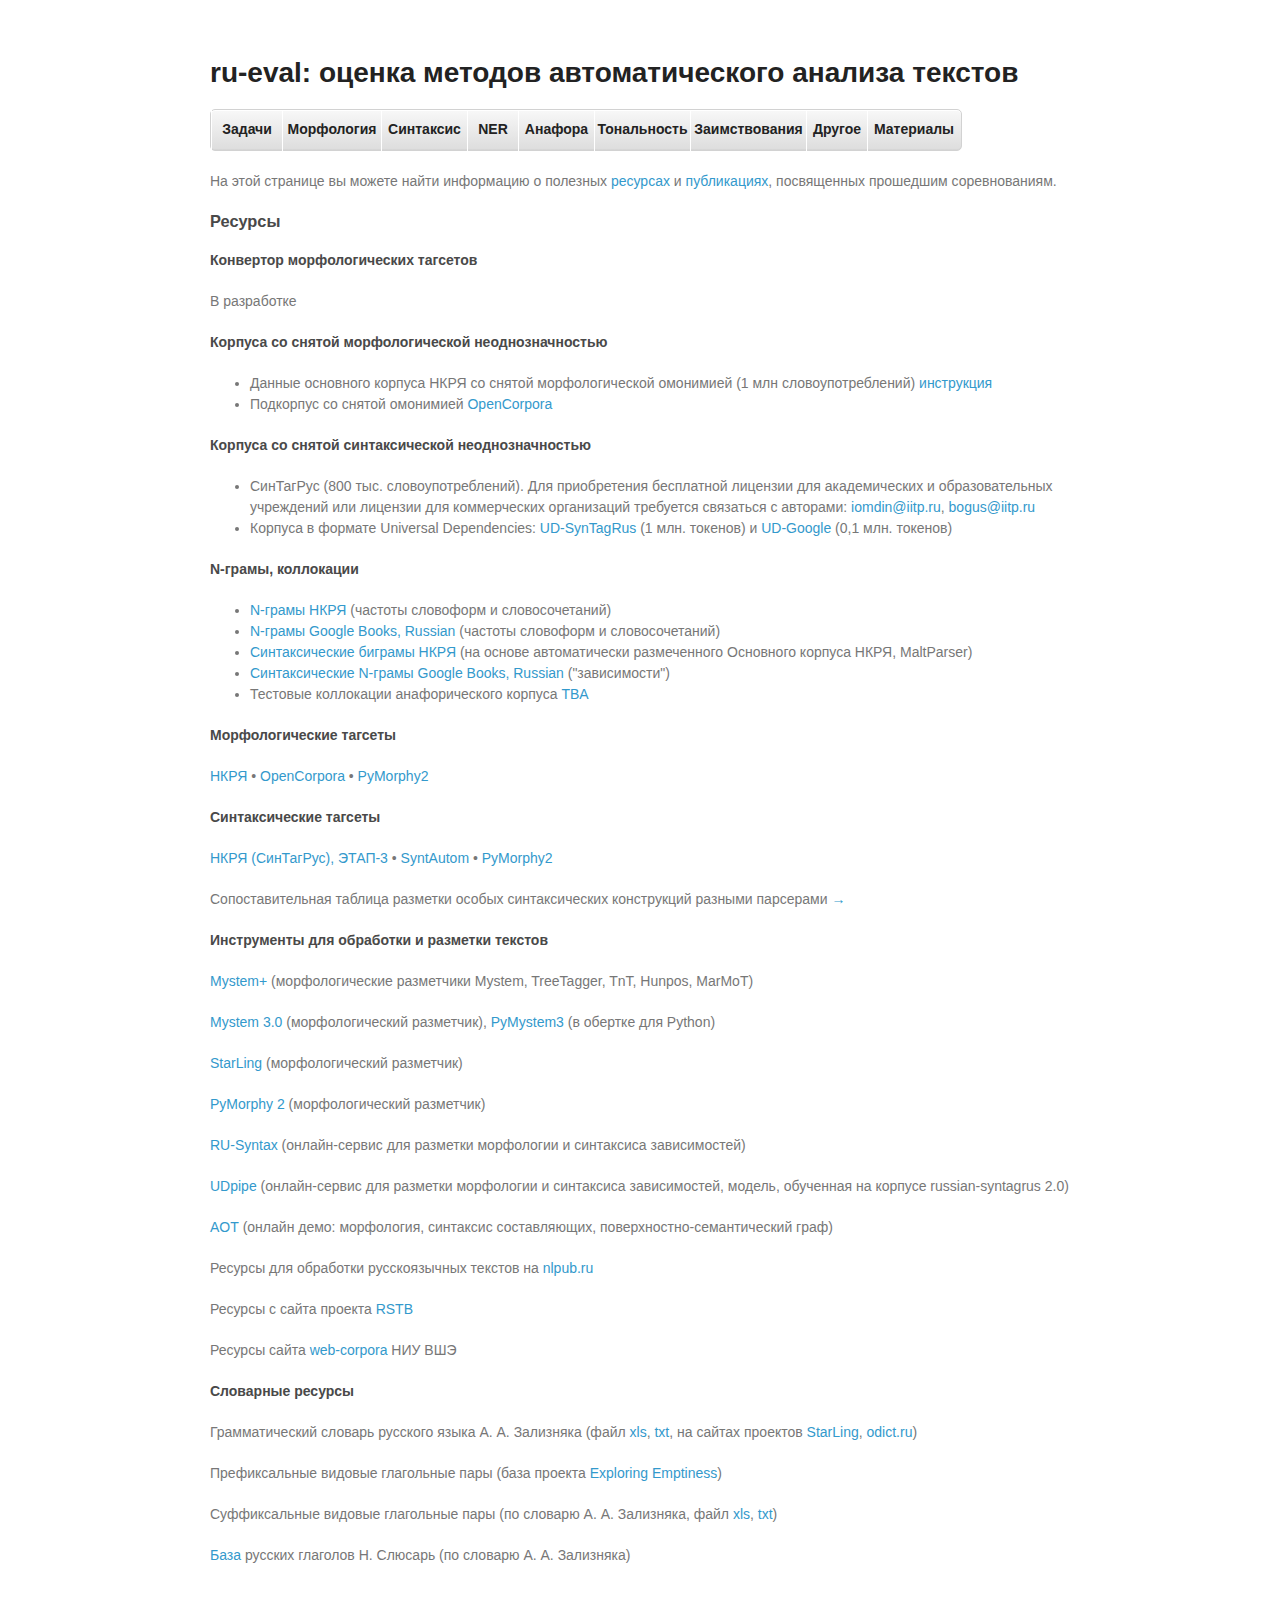
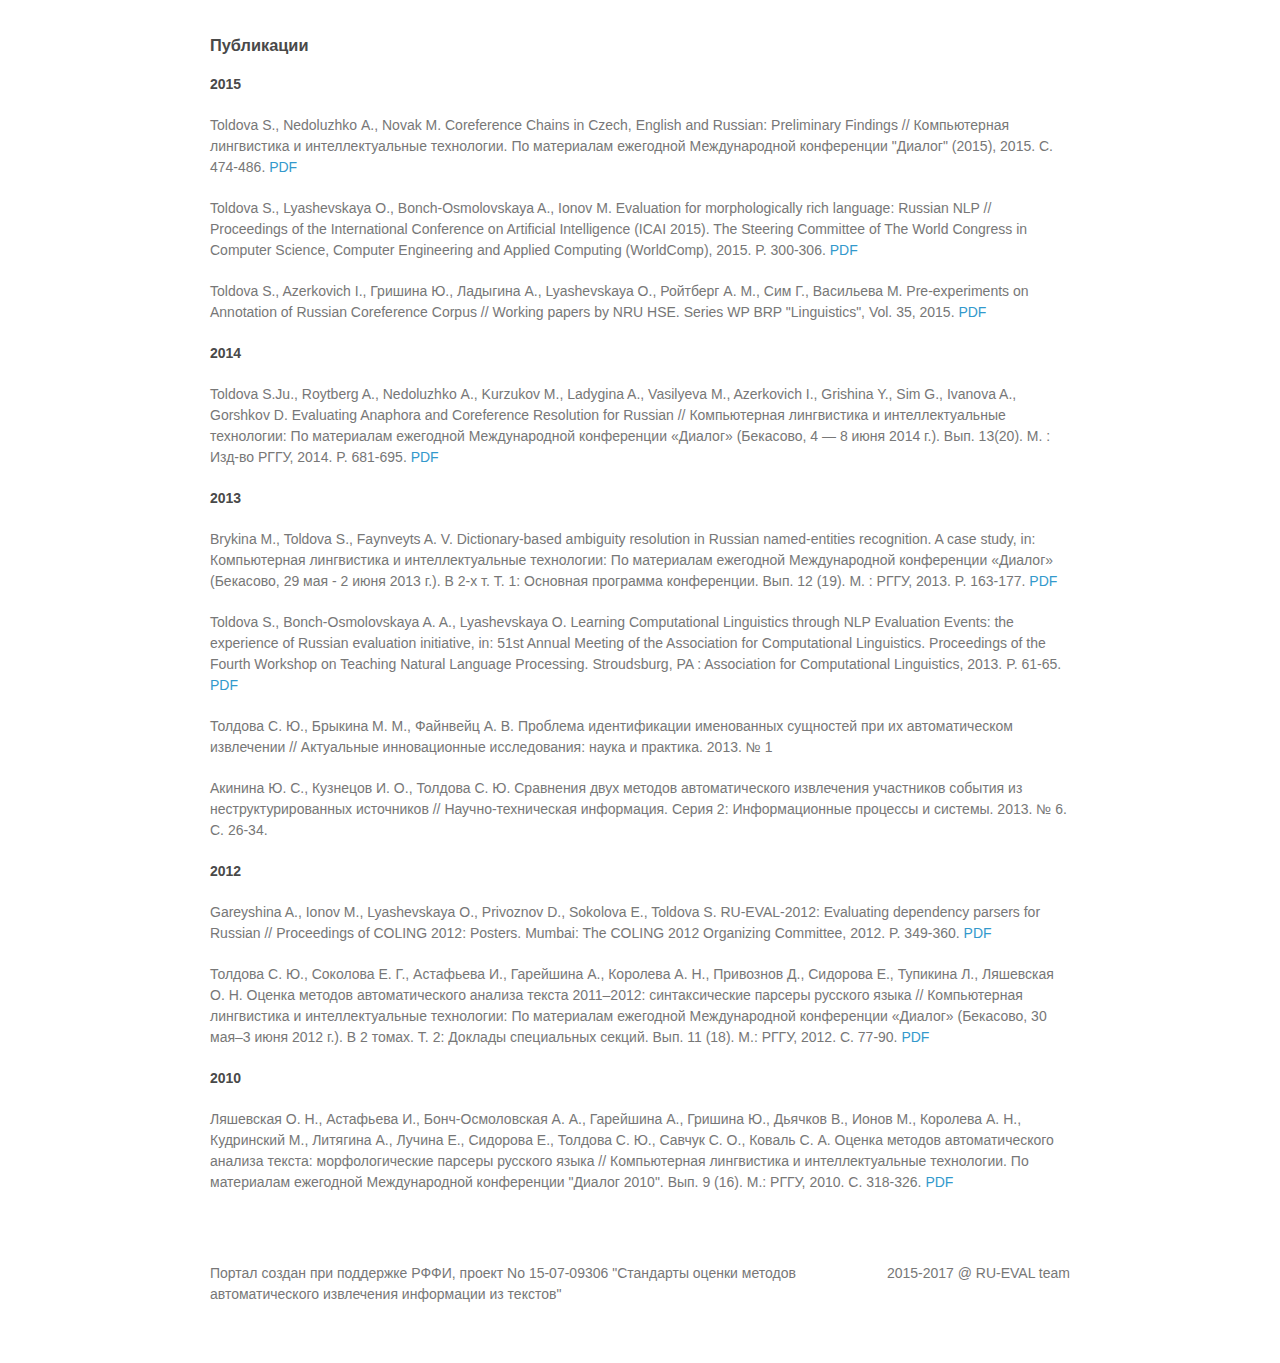
==== resources.html @ f40734d8 "utf8" ====
<!doctype html>
<html lang="ru">
  <head>
	<meta http-equiv="Content-Language" content="Russian" />
	<meta http-equiv="Content-Type" content="text/html; charset=UTF-8" />
    <meta http-equiv="X-UA-Compatible" content="IE=edge">
    <title>Материалы. RU-EVAL: Evaluation of Russian NLP tools</title>

    <link rel="stylesheet" href="css/style.css">
    <link rel="stylesheet" href="css/pygment_trac.css">
    <meta name="viewport" content="width=device-width, initial-scale=1, user-scalable=no">
    <!--[if lt IE 9]>
    <script src="//html5shiv.googlecode.com/svn/trunk/html5.js"></script>
    <![endif]-->
  </head>
  <body>
    <div class="wrapper">
      <div>
      <header>
        <h1>ru-eval: оценка методов автоматического анализа текстов</h1>
        <p></p>

        <ul>
          <li style="width: 70px;" ><a href="about.html"><strong>Задачи</strong></a></li>
          <li style="width: 98px;" ><a href="morpho.html"><strong>Морфология</strong></a></li>
          <li style="width: 85px;" ><a href="syntax.html"><strong>Синтаксис</strong></a></li>
          <li style="width: 50px;" ><a href="ner.html"><strong>NER</strong></a></li>
          <li style="width: 75px;" ><a href="anaphora.html"><strong>Анафора</strong></a></li>
          <li style="width: 95px;" ><a href="sentiment.html"><strong>Тональность</strong></a></li>
          <li style="width: 115px;" ><a href="plageval.html"><strong>Заимствования</strong></a></li>
          <li style="width: 60px;" ><a href="other.html"><strong>Другое</strong></a></li>
          <li style="width: 92px;" ><a href="resources.html"><strong>Материалы</strong></a></li>
        </ul>

      </header>

      <section>
		<article>
			<p>На этой странице вы можете найти информацию о полезных <a href="#res">ресурсах</a> и <a href="#publ">публикациях</a>, посвященных прошедшим соревнованиям.</p>
		</article>
		<a name="res"></a>
		<h3>Ресурсы</h3>
		
	<article>
		<h4>Конвертор морфологических тагсетов</h4>
		<p>В разработке</p>
	</article>
	<article>
		<h4>Корпуса со снятой морфологической неоднозначностью</h4>
		<ul>
			<li>Данные основного корпуса НКРЯ со снятой морфологической омонимией (1 млн словоупотреблений) <a href="http://ruscorpora.ru/corpora-usage.html">инструкция</a></li>
			<li>Подкорпус со снятой омонимией <a href="http://opencorpora.org/?page=downloads">OpenCorpora</a></li>
		</ul>
	</article>
	<article>
		<h4>Корпуса со снятой синтаксической неоднозначностью</h4>
		<ul>
			<li>СинТагРус (800 тыс. словоупотреблений). Для приобретения бесплатной лицензии для академических и образовательных учреждений или лицензии для коммерческих организаций требуется связаться с авторами: <a href="mailto:iomdin@iitp.ru">iomdin@iitp.ru</a>, <a href="mailto:iomdin@iitp.ru">bogus@iitp.ru</a></li>
			<li>Корпуса в формате Universal Dependencies: <a href="https://github.com/UniversalDependencies/UD_Russian-Syntagrus/">UD-SynTagRus</a> (1 млн. токенов) и <a href="https://github.com/UniversalDependencies/UD_Russian/">UD-Google</a> (0,1 млн. токенов)</li>
		</ul>
	</article>
	<article>
		<h4>N-грамы, коллокации</h4>
		<ul>
			<li><a href="http://ruscorpora.ru/corpora-freq.html">N-грамы НКРЯ</a> (частоты словоформ и словосочетаний)</li>
			<li><a href="http://storage.googleapis.com/books/ngrams/books/datasetsv2.html">N-грамы Google Books, Russian</a> (частоты словоформ и словосочетаний)</li>
			<li><a href="http://ling.go.mail.ru/static/ngrams.json.gz">Синтаксические биграмы НКРЯ</a> (на основе автоматически размеченного Основного корпуса НКРЯ, MaltParser)</li>
			<li><a href=""http://storage.googleapis.com/books/ngrams/books/datasetsv2.html">Синтаксические N-грамы Google Books, Russian</a> ("зависимости")</li>
			<li>Тестовые коллокации анафорического корпуса <a href="">TBA</a></li>
		</ul>
	</article>
	<article>
		<h4>Морфологические тагсеты</h4>
		<p><a href="http://ruscorpora.ru/corpora-morph.html">НКРЯ</a> &bull; <a href="http://opencorpora.org/dict.php?act=gram">OpenCorpora</a> &bull; <a href="http://pymorphy2.readthedocs.org/en/latest/_modules/pymorphy2/tagset.html">PyMorphy2</a></p>
	</article>
	<article>
		<h4>Синтаксические тагсеты</h4>
		<p><a href="http://ruscorpora.ru/instruction-syntax.html">НКРЯ (СинТагРус), ЭТАП-3</a> &bull; <a href="http://www.isa.ru/proceedings/images/documents/2008-38/91-109.pdf">SyntAutom</a> &bull; <a href="http://pymorphy2.readthedocs.org/en/latest/_modules/pymorphy2/tagset.html">PyMorphy2</a></p>
		<p>Сопоставительная таблица разметки особых синтаксических конструкций разными парсерами <a href="http://otipl.philol.msu.ru/~soiza/testsynt/files/var-synt.htm">&#8594;</a></p>
	</article>
	<article>
		<h4>Инструменты для обработки и разметки текстов</h4>
		<p><a href="http://web-corpora.net/wsgi/mystemplus.wsgi/mystemplus/">Mystem+</a> (морфологические разметчики Mystem, TreeTagger, TnT, Hunpos, MarMoT)</p>
		<p><a href="https://tech.yandex.ru/mystem/">Mystem 3.0</a> (морфологический разметчик), <a href="https://github.com/Digsolab/pymystem3">PyMystem3</a> (в обертке для Python)</p>
		<p><a href="http://starling.rinet.ru/morpho.php">StarLing</a> (морфологический разметчик)</p>
		<p><a href="https://github.com/kmike/pymorphy2">PyMorphy 2</a> (морфологический разметчик)</p>
		<p><a href="http://web-corpora.net/wsgi3/ru-syntax/upload">RU-Syntax</a> (онлайн-сервис для разметки морфологии и синтаксиса зависимостей)</p>
		<p><a href="http://lindat.mff.cuni.cz/services/udpipe/run.php">UDpipe</a> (онлайн-сервис для разметки морфологии и синтаксиса зависимостей, модель, обученная на корпусе russian-syntagrus 2.0)</p>
		<p><a href="http://www.aot.ru/onlinedemo.html">AOT</a> (онлайн демо: морфология, синтаксис составляющих, поверхностно-семантический граф)</p>
		<p>Ресурсы для обработки русскоязычных текстов на <a href="https://nlpub.ru/%D0%9E%D0%B1%D1%80%D0%B0%D0%B1%D0%BE%D1%82%D0%BA%D0%B0_%D1%82%D0%B5%D0%BA%D1%81%D1%82%D0%B0">nlpub.ru</a></p>
		<p>Ресурсы с сайта проекта <a href="http://otipl.philol.msu.ru/~soiza/testsynt/files/info-parse.htm">RSTB</a></p>		
		<p>Ресурсы сайта <a href="http://web-corpora.net/">web-corpora</a> НИУ ВШЭ</p>		
	</article>
	<article>
		<h4>Словарные ресурсы</h4>
		<p>Грамматический словарь русского языка А. А. Зализняка (файл <a href="http://ru-eval.ru/go/data/zalizniak2003.xls.zip">xls</a>, <a href="http://ru-eval.ru/go/data/AspectualPairZalizniak.txt">txt</a>, на сайтах проектов <a href="http://starling.rinet.ru/morpho.php?lan=en">StarLing</a>, <a href="http://odict.ru/">odict.ru</a>)</p>
		<p>Префиксальные видовые глагольные пары (база проекта <a href="http://emptyprefixes.uit.no/">Exploring Emptiness</a>)</p>		
		<p>Суффиксальные видовые глагольные пары (по словарю А. А. Зализняка, файл <a href="http://ru-eval.ru/go/data/AspectualPairZalizniak.xls">xls</a>, <a href="http://ru-eval.ru/go/data/AspectualPairZalizniak.txt">txt</a>)</p>
		<p><a href="http://www.slioussar.ru/verbdatabase.html">База</a> русских глаголов Н. Слюсарь (по словарю А. А. Зализняка)</p>
	</article>
	  </section>

      <section>
		<a name="publ"></a>
        <h3>Публикации</h3>
		<article>
			<h4><time datetime="2015" pubdate>2015</time></h4>
			<p>Toldova S., Nedoluzhko А., Novak M. Coreference Chains in Czech, English and Russian: Preliminary Findings // Компьютерная лингвистика и интеллектуальные технологии. По материалам ежегодной Международной конференции "Диалог" (2015), 2015. С. 474-486. <a href="http://www.dialog-21.ru/digests/dialog2015/materials/pdf/NedoluzhkoAetal.pdf">PDF</a></p>
			<p>Toldova S., Lyashevskaya O., Bonch-Osmolovskaya A., Ionov M. Evaluation for morphologically rich language: Russian NLP // Proceedings of the International Conference on Artificial Intelligence (ICAI 2015). The Steering Committee of The World Congress in Computer Science, Computer Engineering and Applied Computing (WorldComp), 2015. P. 300-306. <a href="http://worldcomp-proceedings.com/proc/p2015/ICA7022.pdf">PDF</a></p>
			<p>Toldova S., Azerkovich I., Гришина Ю., Ладыгина А., Lyashevskaya O., Ройтберг А. М., Сим Г., Васильева М. Pre-experiments on Annotation of Russian Coreference Corpus // Working papers by NRU HSE. Series WP BRP "Linguistics", Vol. 35, 2015. <a href="http://www.hse.ru/data/2015/12/29/1136297632/35LNG2015_ed.pdf">PDF</a></p>
		</article>
		<article>
			<h4><time datetime="2014" pubdate>2014</time></h4>
			<p>Toldova S.Ju., Roytberg A., Nedoluzhko А., Kurzukov M., Ladygina A., Vasilyeva M., Azerkovich I., Grishina Y., Sim G., Ivanova A., Gorshkov D. Evaluating Anaphora and Coreference Resolution for Russian // Компьютерная лингвистика и интеллектуальные технологии: По материалам ежегодной Международной конференции «Диалог» (Бекасово, 4 — 8 июня 2014 г.). Вып. 13(20). М. : Изд-во РГГУ, 2014. P. 681-695. <a href="http://www.dialog-21.ru/digests/dialog2014/materials/pdf/ToldovaSJu.pdf">PDF</a></p>
		</article>
		<article>
			<h4><time datetime="2013" pubdate>2013</time></h4>
			<p>Brykina M., Toldova S., Faynveyts A. V. Dictionary-based ambiguity resolution in Russian named-entities recognition. A case study, in: Компьютерная лингвистика и интеллектуальные технологии: По материалам ежегодной Международной конференции «Диалог» (Бекасово, 29 мая - 2 июня 2013 г.). В 2-х т. Т. 1: Основная программа конференции. Вып. 12 (19). М. : РГГУ, 2013. P. 163-177. <a href="http://www.dialog-21.ru/digests/dialog2013/materials/pdf/BrykinaMM.pdf">PDF</a></p>
			<p>Toldova S., Bonch-Osmolovskaya A. A., Lyashevskaya O. Learning Computational Linguistics through NLP Evaluation Events: the experience of Russian evaluation initiative, in: 51st Annual Meeting of the Association for Computational Linguistics. Proceedings of the Fourth Workshop on Teaching Natural Language Processing. Stroudsburg, PA : Association for Computational Linguistics, 2013. P. 61-65. <a href="http://www.aclweb.org/anthology/W13-3410">PDF</a></p>
			<p>Толдова С. Ю., Брыкина М. М., Файнвейц А. В. Проблема идентификации именованных сущностей при их автоматическом извлечении // Актуальные инновационные исследования: наука и практика. 2013. № 1</p>
			<p>Акинина Ю. С., Кузнецов И. О., Толдова С. Ю. Сравнения двух методов автоматического извлечения участников события из неструктурированных источников // Научно-техническая информация. Серия 2: Информационные процессы и системы. 2013. № 6. С. 26-34.</p>
		</article>
		<article>
			<h4><time datetime="2012" pubdate>2012</time></h4>
			<p>Gareyshina A., Ionov M., Lyashevskaya O., Privoznov D., Sokolova E., Toldova S. RU-EVAL-2012: Evaluating dependency parsers for Russian // Proceedings of COLING 2012: Posters. Mumbai: The COLING 2012 Organizing Committee, 2012. P. 349-360. <a href="http://www.aclweb.org/anthology/C12-2035">PDF</a></p>
			<p>Толдова С. Ю., Соколова Е. Г., Астафьева И., Гарейшина А., Королева А. Н., Привознов Д., Сидорова Е., Тупикина Л., Ляшевская О. Н. Оценка методов автоматического анализа текста 2011–2012: синтаксические парсеры русского языка // Компьютерная лингвистика и интеллектуальные технологии: По материалам ежегодной Международной конференции «Диалог» (Бекасово, 30 мая–3 июня 2012 г.). В 2 томах. Т. 2: Доклады специальных секций. Вып. 11 (18). М.: РГГУ, 2012. С. 77-90. <a href="http://www.dialog-21.ru/digest/2012/pdf2/">PDF</a></p>
		</article>
		<article>
			<h4><time datetime="2010" pubdate>2010</time></h4>
			<p>Ляшевская О. Н., Астафьева И., Бонч-Осмоловская А. А., Гарейшина А., Гришина Ю., Дьячков В., Ионов М., Королева А. Н., Кудринский М., Литягина А., Лучина Е., Сидорова Е., Толдова С. Ю., Савчук С. О., Коваль С. А. Оценка методов автоматического анализа текста: морфологические парсеры русского языка // Компьютерная лингвистика и интеллектуальные технологии. По материалам ежегодной Международной конференции "Диалог 2010". Вып. 9 (16). М.: РГГУ, 2010. С. 318-326. <a href="http://www.dialog-21.ru/digests/dialog2010/materials/pdf/49.pdf">PDF</a></p>
		</article>
      </section>

	  </div>
	  <div id="footer">
	  	<div style="float: right;">
	  	    2015-2017 @ RU-EVAL team <br />
            <span title="Лицензия CC BY-SA 4.0"><a rel="license" href="http://creativecommons.org/licenses/by-sa/4.0/" class="image"><img alt="" src="img/cc-by-sa.png" width="44" height="16" /></a></span>
		</div>
	        Портал создан при поддержке РФФИ, проект No 15-07-09306 "Стандарты оценки методов автоматического извлечения информации из текстов"
	  </div>
    </div>
    <script src="javascripts/scale.fix.js"></script>
  </body>

</html>
---- css/style.css ----
@import url(https://fonts.googleapis.com/css?family=Roboto+Condensed:300italic,700italic,300,700);

body {
  padding:50px;
  font:14px/1.5 Lato, "Helvetica Neue", Helvetica, Arial, sans-serif;
  color:#777;
  font-weight:300;
}

h1, h2, h3, h4, h5, h6 {
  color:#222;
  margin:0 0 20px;
}

p, ul, ol, table, pre, dl {
  margin:0 0 20px;
}

h1, h2, h3 {
  line-height:1.1;
}

h1 {
  font-size:28px;
}

h2 {
  color:#393939;
}

h3, h4, h5, h6 {
  color:#494949;
}

a {
  color:#39c;
  font-weight:400;
  text-decoration:none;
}

a small {
  font-size:11px;
  color:#777;
  margin-top:-0.6em;
  display:block;
}

.wrapper {
  width:860px;
  margin:0 auto;
}

#submenu {
  position:fixed;
  top:0;
  background: #fff /*#f8f8f8;  */
}

blockquote {
  border-left:1px solid #e5e5e5;
  margin:0;
  padding:0 0 0 20px;
  font-style:italic;
}

code, pre {
  font-family:Monaco, Bitstream Vera Sans Mono, Lucida Console, Terminal;
  color:#333;
  font-size:12px;
}

pre {
  padding:8px 15px;
  background: #f8f8f8;  
  border-radius:5px;
  border:1px solid #e5e5e5;
  overflow-x: auto;
}

table {
  width:100%;
  border-collapse:collapse;
}

th, td {
  text-align:left;
  padding:5px 10px;
  border-bottom:1px solid #e5e5e5;
}

dt {
  color:#444;
  font-weight:700;
}

th {
  color:#444;
}

img {
  max-width:100%;
}

header {
  width:auto;
  float:none;
}

header ul {
  list-style:none;
  height:40px;
  
  padding:0;
  
  background: #eee;
  background: -moz-linear-gradient(top, #f8f8f8 0%, #dddddd 100%);
  background: -webkit-gradient(linear, left top, left bottom, color-stop(0%,#f8f8f8), color-stop(100%,#dddddd));
  background: -webkit-linear-gradient(top, #f8f8f8 0%,#dddddd 100%);
  background: -o-linear-gradient(top, #f8f8f8 0%,#dddddd 100%);
  background: -ms-linear-gradient(top, #f8f8f8 0%,#dddddd 100%);
  background: linear-gradient(top, #f8f8f8 0%,#dddddd 100%);
  
  border-radius:5px;
  border:1px solid #d2d2d2;
  box-shadow:inset #fff 0 1px 0, inset rgba(0,0,0,0.03) 0 -1px 0;
  width:750px;
}

header li {
  width:92px;
  float:left;
  border-left:1px solid #fff;
/*    border-right:1px solid #fff; */
  height:40px;
  padding-top:6px;
}

header ul a {
  line-height:1;
  font-size:11px;
  color:#999;
  display:block;
  text-align:center;
  padding-top:6px;
  height:40px;
}

strong {
  color:#222;
  font-weight:700;
}
/*
header ul li + li {
  border-left:1px solid #fff;
}

header ul li + li + li {
  border-right:none;
}
*/
header ul a strong {
  font-size:14px;
  display:block;
  color:#222;
}

h1 a {
   color:#222; 
   font-weight: bold;
}

section {
  float:none;
  padding-bottom:50px;
}

small {
  font-size:11px;
}

bold {
  font-size:14px;
  font-weight:bold;
}

hr {
  border:0;
  background:#e5e5e5;
  height:1px;
  margin:0 0 20px;
}

footer {
  width:270px;
  float:left;
  position:fixed;
  bottom:50px;
}

@media print, screen and (max-width: 960px) {
  
  div.wrapper {
    width:auto;
    margin:0;
  }
  
  header, section, footer {
    float:none;
    position:static;
    width:auto;
  }
  
  header {
    padding-right:320px;
  }
  
  section {
    border:1px solid #e5e5e5;
    border-width:1px 0;
    padding:20px 0;
    margin:0 0 20px;
  }
  
  header a small {
    display:inline;
  }
  
  header ul {
    position:absolute;
    right:50px;
    top:52px;
  }
}

@media print, screen and (max-width: 720px) {
  body {
    word-wrap:break-word;
  }
  
  header {
    padding:0;
  }
  
  header ul, header p.view {
    position:static;
  }
  
  pre, code {
    word-wrap:normal;
  }
}

@media print, screen and (max-width: 480px) {
  body {
    padding:15px;
  }
  
  header ul {
    display:none;
  }
}

@media print {
  body {
    padding:0.4in;
    font-size:12pt;
    color:#444;
  }
}

.rTable {
  	display: table;
  	width: 100%;
}
.rTableRow {
  	display: table-row;
}
.rTableHeading {
  	display: table-header-group;
  	background-color: #ddd;
}
.rTableCell, .rTableHead {
  	display: table-cell;
  	padding: 3px 10px;
  	border: 1px solid #999999;
}
.rTableHeading {
  	display: table-header-group;
  	background-color: #ddd;
  	font-weight: bold;
}
.rTableFoot {
  	display: table-footer-group;
  	font-weight: bold;
  	background-color: #ddd;
}
.rTableBody {
  	display: table-row-group;
}
---- css/pygment_trac.css ----
.highlight  { background: #ffffff; }
.highlight .c { color: #999988; font-style: italic } /* Comment */
.highlight .err { color: #a61717; background-color: #e3d2d2 } /* Error */
.highlight .k { font-weight: bold } /* Keyword */
.highlight .o { font-weight: bold } /* Operator */
.highlight .cm { color: #999988; font-style: italic } /* Comment.Multiline */
.highlight .cp { color: #999999; font-weight: bold } /* Comment.Preproc */
.highlight .c1 { color: #999988; font-style: italic } /* Comment.Single */
.highlight .cs { color: #999999; font-weight: bold; font-style: italic } /* Comment.Special */
.highlight .gd { color: #000000; background-color: #ffdddd } /* Generic.Deleted */
.highlight .gd .x { color: #000000; background-color: #ffaaaa } /* Generic.Deleted.Specific */
.highlight .ge { font-style: italic } /* Generic.Emph */
.highlight .gr { color: #aa0000 } /* Generic.Error */
.highlight .gh { color: #999999 } /* Generic.Heading */
.highlight .gi { color: #000000; background-color: #ddffdd } /* Generic.Inserted */
.highlight .gi .x { color: #000000; background-color: #aaffaa } /* Generic.Inserted.Specific */
.highlight .go { color: #888888 } /* Generic.Output */
.highlight .gp { color: #555555 } /* Generic.Prompt */
.highlight .gs { font-weight: bold } /* Generic.Strong */
.highlight .gu { color: #800080; font-weight: bold; } /* Generic.Subheading */
.highlight .gt { color: #aa0000 } /* Generic.Traceback */
.highlight .kc { font-weight: bold } /* Keyword.Constant */
.highlight .kd { font-weight: bold } /* Keyword.Declaration */
.highlight .kn { font-weight: bold } /* Keyword.Namespace */
.highlight .kp { font-weight: bold } /* Keyword.Pseudo */
.highlight .kr { font-weight: bold } /* Keyword.Reserved */
.highlight .kt { color: #445588; font-weight: bold } /* Keyword.Type */
.highlight .m { color: #009999 } /* Literal.Number */
.highlight .s { color: #d14 } /* Literal.String */
.highlight .na { color: #008080 } /* Name.Attribute */
.highlight .nb { color: #0086B3 } /* Name.Builtin */
.highlight .nc { color: #445588; font-weight: bold } /* Name.Class */
.highlight .no { color: #008080 } /* Name.Constant */
.highlight .ni { color: #800080 } /* Name.Entity */
.highlight .ne { color: #990000; font-weight: bold } /* Name.Exception */
.highlight .nf { color: #990000; font-weight: bold } /* Name.Function */
.highlight .nn { color: #555555 } /* Name.Namespace */
.highlight .nt { color: #000080 } /* Name.Tag */
.highlight .nv { color: #008080 } /* Name.Variable */
.highlight .ow { font-weight: bold } /* Operator.Word */
.highlight .w { color: #bbbbbb } /* Text.Whitespace */
.highlight .mf { color: #009999 } /* Literal.Number.Float */
.highlight .mh { color: #009999 } /* Literal.Number.Hex */
.highlight .mi { color: #009999 } /* Literal.Number.Integer */
.highlight .mo { color: #009999 } /* Literal.Number.Oct */
.highlight .sb { color: #d14 } /* Literal.String.Backtick */
.highlight .sc { color: #d14 } /* Literal.String.Char */
.highlight .sd { color: #d14 } /* Literal.String.Doc */
.highlight .s2 { color: #d14 } /* Literal.String.Double */
.highlight .se { color: #d14 } /* Literal.String.Escape */
.highlight .sh { color: #d14 } /* Literal.String.Heredoc */
.highlight .si { color: #d14 } /* Literal.String.Interpol */
.highlight .sx { color: #d14 } /* Literal.String.Other */
.highlight .sr { color: #009926 } /* Literal.String.Regex */
.highlight .s1 { color: #d14 } /* Literal.String.Single */
.highlight .ss { color: #990073 } /* Literal.String.Symbol */
.highlight .bp { color: #999999 } /* Name.Builtin.Pseudo */
.highlight .vc { color: #008080 } /* Name.Variable.Class */
.highlight .vg { color: #008080 } /* Name.Variable.Global */
.highlight .vi { color: #008080 } /* Name.Variable.Instance */
.highlight .il { color: #009999 } /* Literal.Number.Integer.Long */

.type-csharp .highlight .k { color: #0000FF }
.type-csharp .highlight .kt { color: #0000FF }
.type-csharp .highlight .nf { color: #000000; font-weight: normal }
.type-csharp .highlight .nc { color: #2B91AF }
.type-csharp .highlight .nn { color: #000000 }
.type-csharp .highlight .s { color: #A31515 }
.type-csharp .highlight .sc { color: #A31515 }
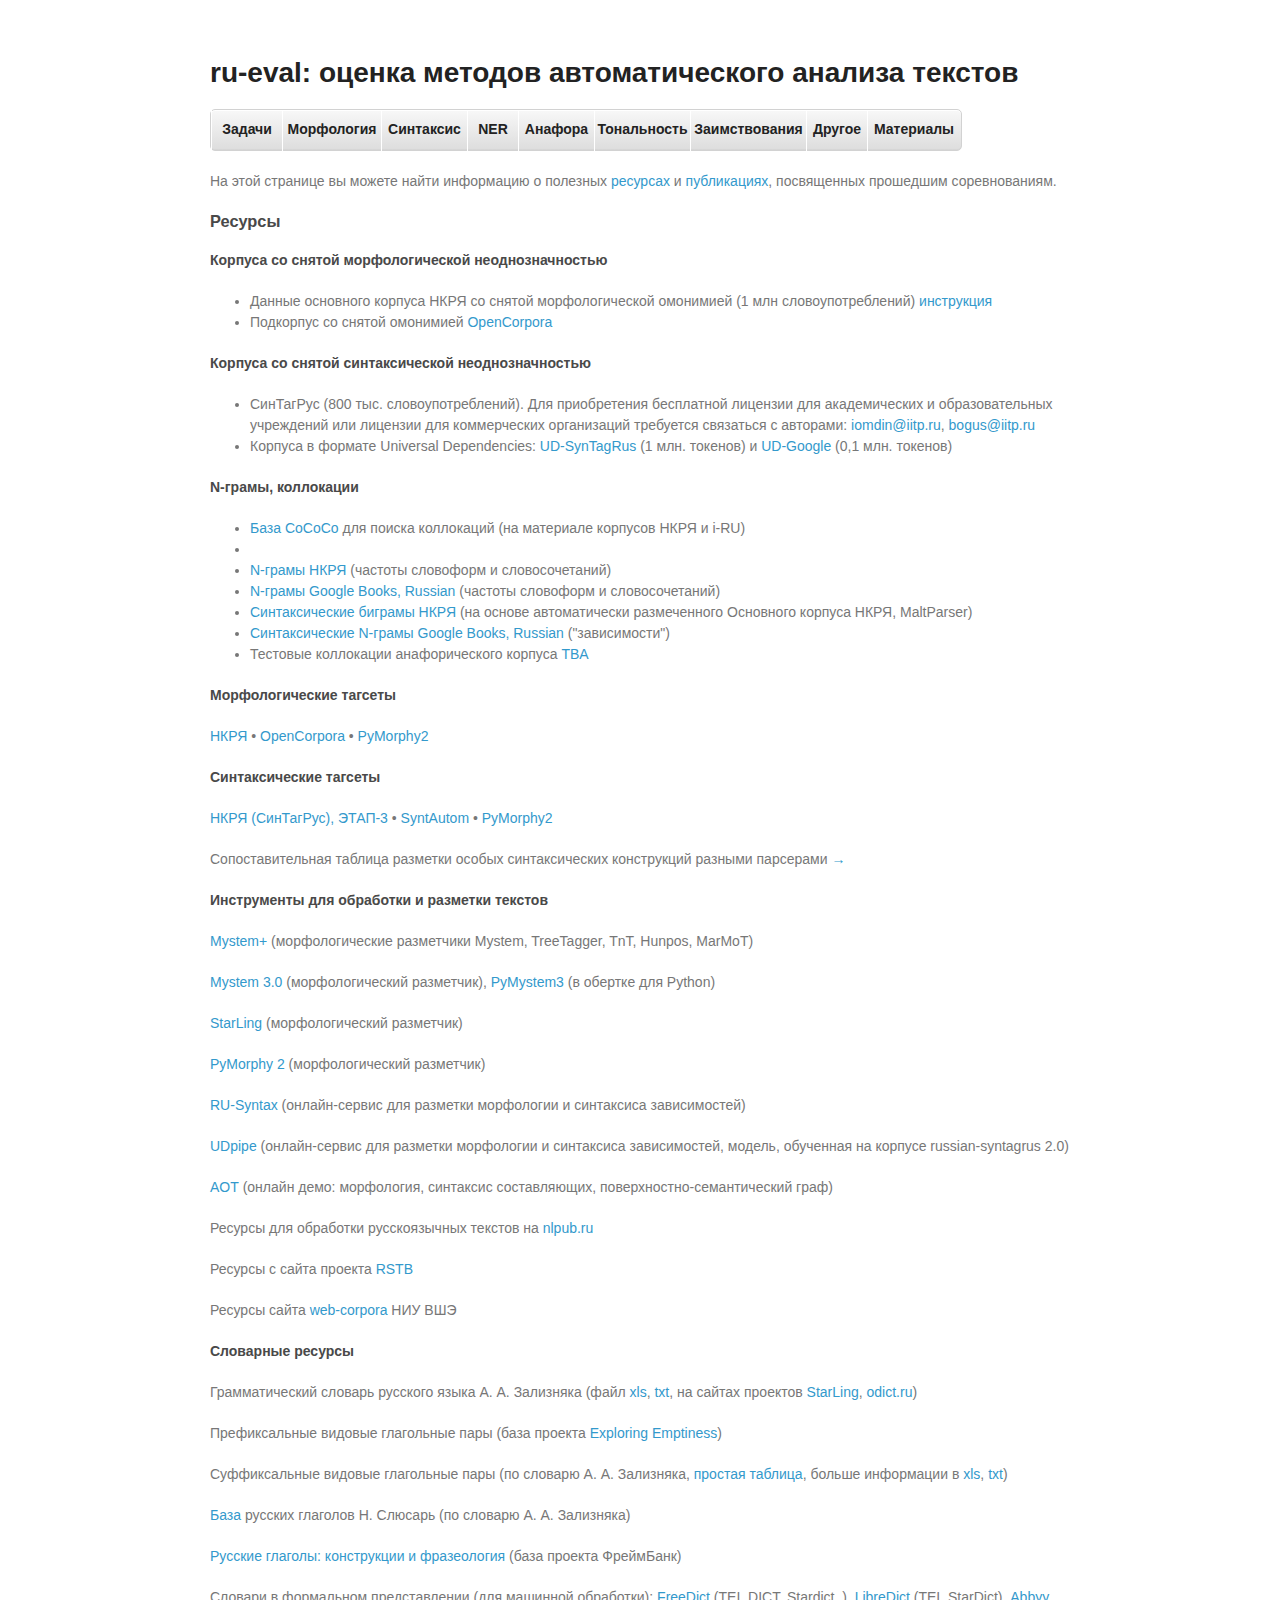
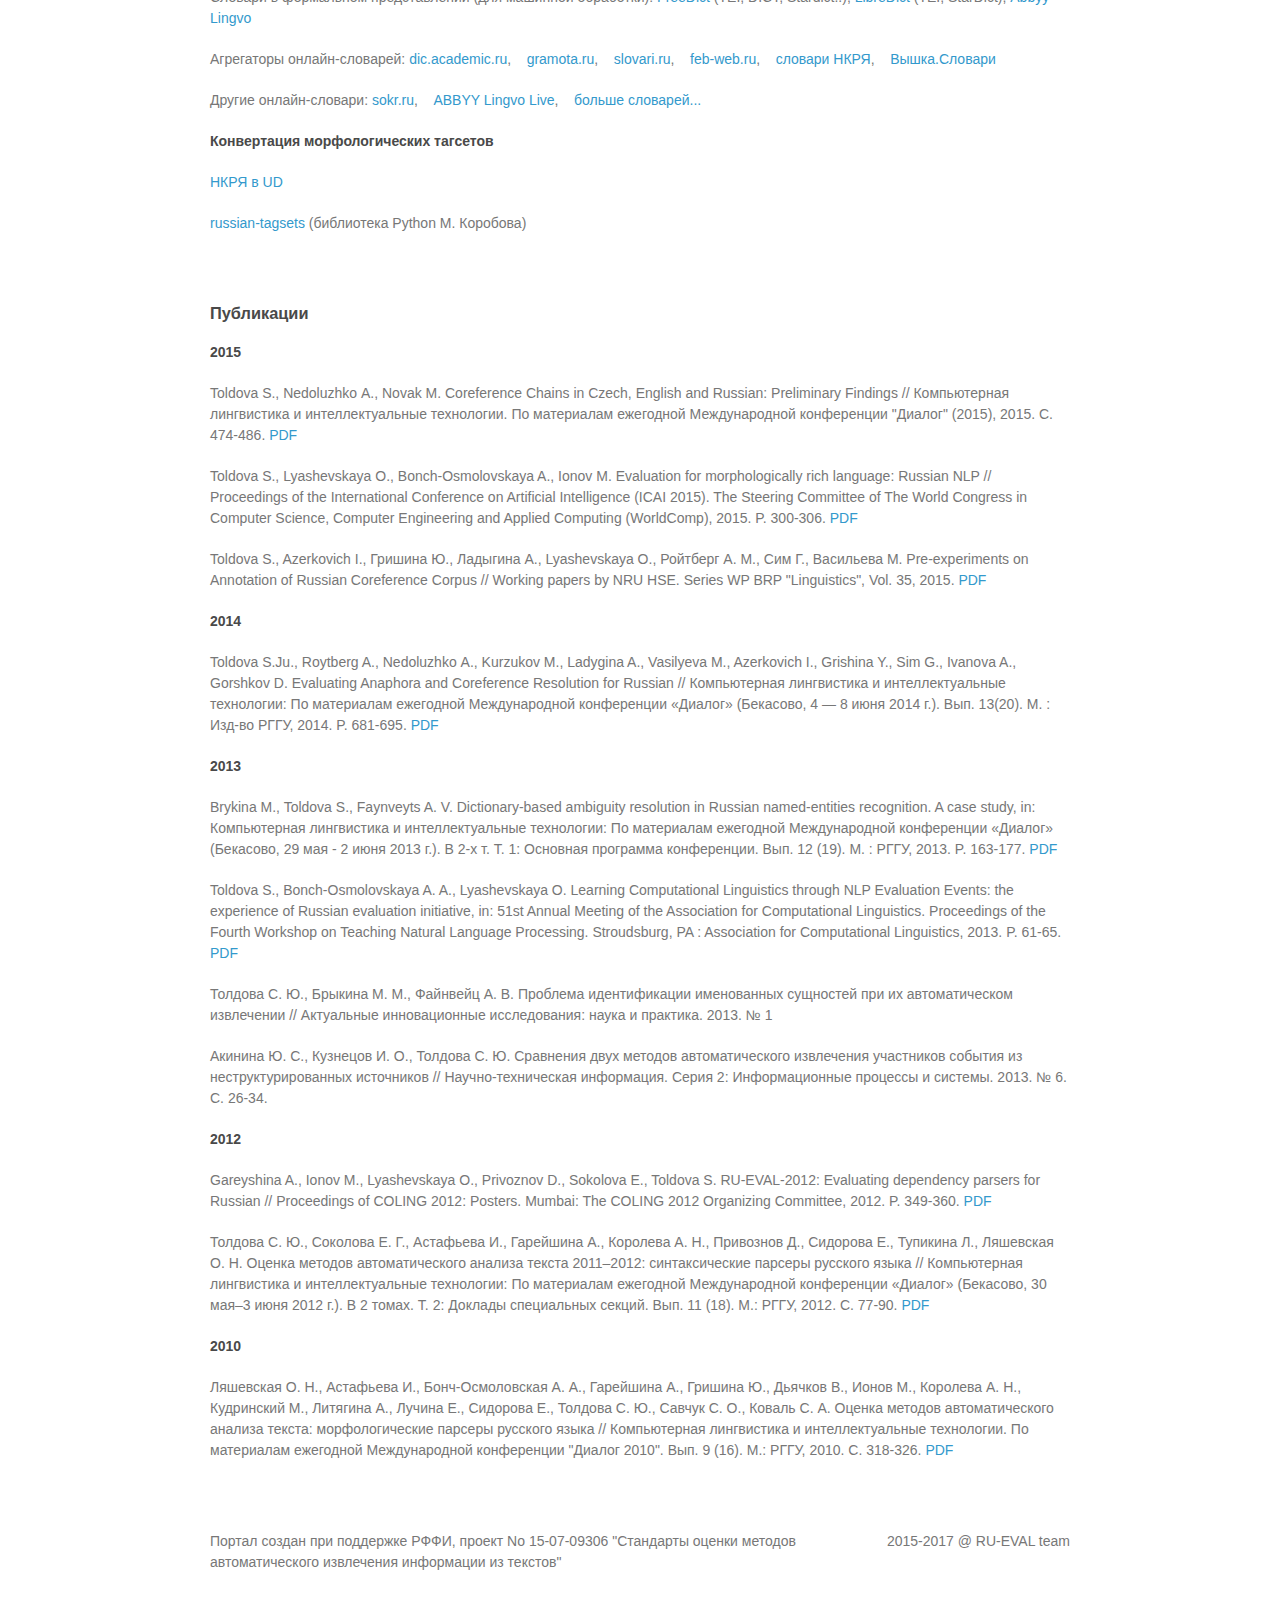
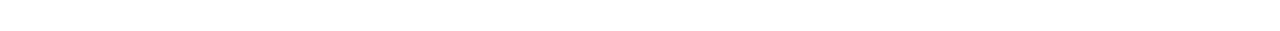
==== commit db5b7d21: "Update resources.html" ====
--- a/resources.html
+++ b/resources.html
@@ -36,16 +36,12 @@
       </header>
 
       <section>
-		<article>
+	<article>
 			<p>На этой странице вы можете найти информацию о полезных <a href="#res">ресурсах</a> и <a href="#publ">публикациях</a>, посвященных прошедшим соревнованиям.</p>
-		</article>
+	</article>
 		<a name="res"></a>
 		<h3>Ресурсы</h3>
 		
-	<article>
-		<h4>Конвертор морфологических тагсетов</h4>
-		<p>В разработке</p>
-	</article>
 	<article>
 		<h4>Корпуса со снятой морфологической неоднозначностью</h4>
 		<ul>
@@ -63,6 +59,7 @@
 	<article>
 		<h4>N-грамы, коллокации</h4>
 		<ul>
+			<li><a href="http://cococo.cosyco.ru/index.html">База CoCoCo</a> для поиска коллокаций (на материале корпусов НКРЯ и i-RU)<li>
 			<li><a href="http://ruscorpora.ru/corpora-freq.html">N-грамы НКРЯ</a> (частоты словоформ и словосочетаний)</li>
 			<li><a href="http://storage.googleapis.com/books/ngrams/books/datasetsv2.html">N-грамы Google Books, Russian</a> (частоты словоформ и словосочетаний)</li>
 			<li><a href="http://ling.go.mail.ru/static/ngrams.json.gz">Синтаксические биграмы НКРЯ</a> (на основе автоматически размеченного Основного корпуса НКРЯ, MaltParser)</li>
@@ -96,10 +93,27 @@
 		<h4>Словарные ресурсы</h4>
 		<p>Грамматический словарь русского языка А. А. Зализняка (файл <a href="http://ru-eval.ru/go/data/zalizniak2003.xls.zip">xls</a>, <a href="http://ru-eval.ru/go/data/AspectualPairZalizniak.txt">txt</a>, на сайтах проектов <a href="http://starling.rinet.ru/morpho.php?lan=en">StarLing</a>, <a href="http://odict.ru/">odict.ru</a>)</p>
 		<p>Префиксальные видовые глагольные пары (база проекта <a href="http://emptyprefixes.uit.no/">Exploring Emptiness</a>)</p>		
-		<p>Суффиксальные видовые глагольные пары (по словарю А. А. Зализняка, файл <a href="http://ru-eval.ru/go/data/AspectualPairZalizniak.xls">xls</a>, <a href="http://ru-eval.ru/go/data/AspectualPairZalizniak.txt">txt</a>)</p>
+		<p>Суффиксальные видовые глагольные пары (по словарю А. А. Зализняка, <a href="http://ru-eval.ru/go/data/ImpToPerf.txt">простая таблица</a>, больше информации в <a href="http://ru-eval.ru/go/data/AspectualPairZalizniak.xls">xls</a>, <a href="http://ru-eval.ru/go/data/AspectualPairZalizniak.txt">txt</a>)</p>
 		<p><a href="http://www.slioussar.ru/verbdatabase.html">База</a> русских глаголов Н. Слюсарь (по словарю А. А. Зализняка)</p>
+		<p><a href="http://marker.framebank.ru/verbs.php">Русские глаголы: конструкции и фразеология</a> (база проекта ФреймБанк)</p>
+		<p>Словари в формальном представлении (для машинной обработки): <a href="https://sourceforge.net/projects/freedict/files/?source=navbar">FreeDict</a> (TEI, DICT, Stardict..), <a href="http://libredict.org/ru/">LibreDict</a> (TEI, StarDict), <a href="http://lingvodics.com/dics/view/Russian+Monolingual">Abbyy Lingvo</a></p>
+		<p>Агрегаторы онлайн-словарей: <a href="https://dic.academic.ru/searchall.php?SWord=%D0%B2%D1%81%D0%B5%D0%B3%D0%BE&from=xx&to=ru&did=&stype=0">dic.academic.ru</a>,
+				&nbsp;&nbsp;&nbsp;<a href="http://gramota.ru/slovari/">gramota.ru</a>,
+				&nbsp;&nbsp;&nbsp;<a href="http://slovari.ru/">slovari.ru</a>,
+				&nbsp;&nbsp;&nbsp;<a href="http://feb-web.ru/feb/feb/dict.htm">feb-web.ru</a>,
+				&nbsp;&nbsp;&nbsp;<a href="http://dict.ruslang.ru/">словари НКРЯ</a>,
+				&nbsp;&nbsp;&nbsp;<a href="http://linghub.ru/hse.slovari/Vyshka_slovari_main">Вышка.Словари</a></p>
+		<p>Другие онлайн-словари: <a href="http://www.sokr.ru/">sokr.ru</a>,
+				&nbsp;&nbsp;&nbsp;<a href="https://www.lingvolive.com">ABBYY Lingvo Live</a>,
+				&nbsp;&nbsp;&nbsp;<a href="https://falyosa.livejournal.com/5003451.html">больше словарей...</a>
+				</p>
 	</article>
-	  </section>
+	<article>
+		<h4>Конвертация морфологических тагсетов</h4>
+		<p><a href="https://github.com/olesar/ruUD/blob/master/conversion/RNCtoUD.md">НКРЯ в UD</a></p>
+		<p><a href="https://pypi.org/project/russian-tagsets/">russian-tagsets</a> (библиотека Python М. Коробова)</p>
+	</article>
+      </section>
 
       <section>
 		<a name="publ"></a>
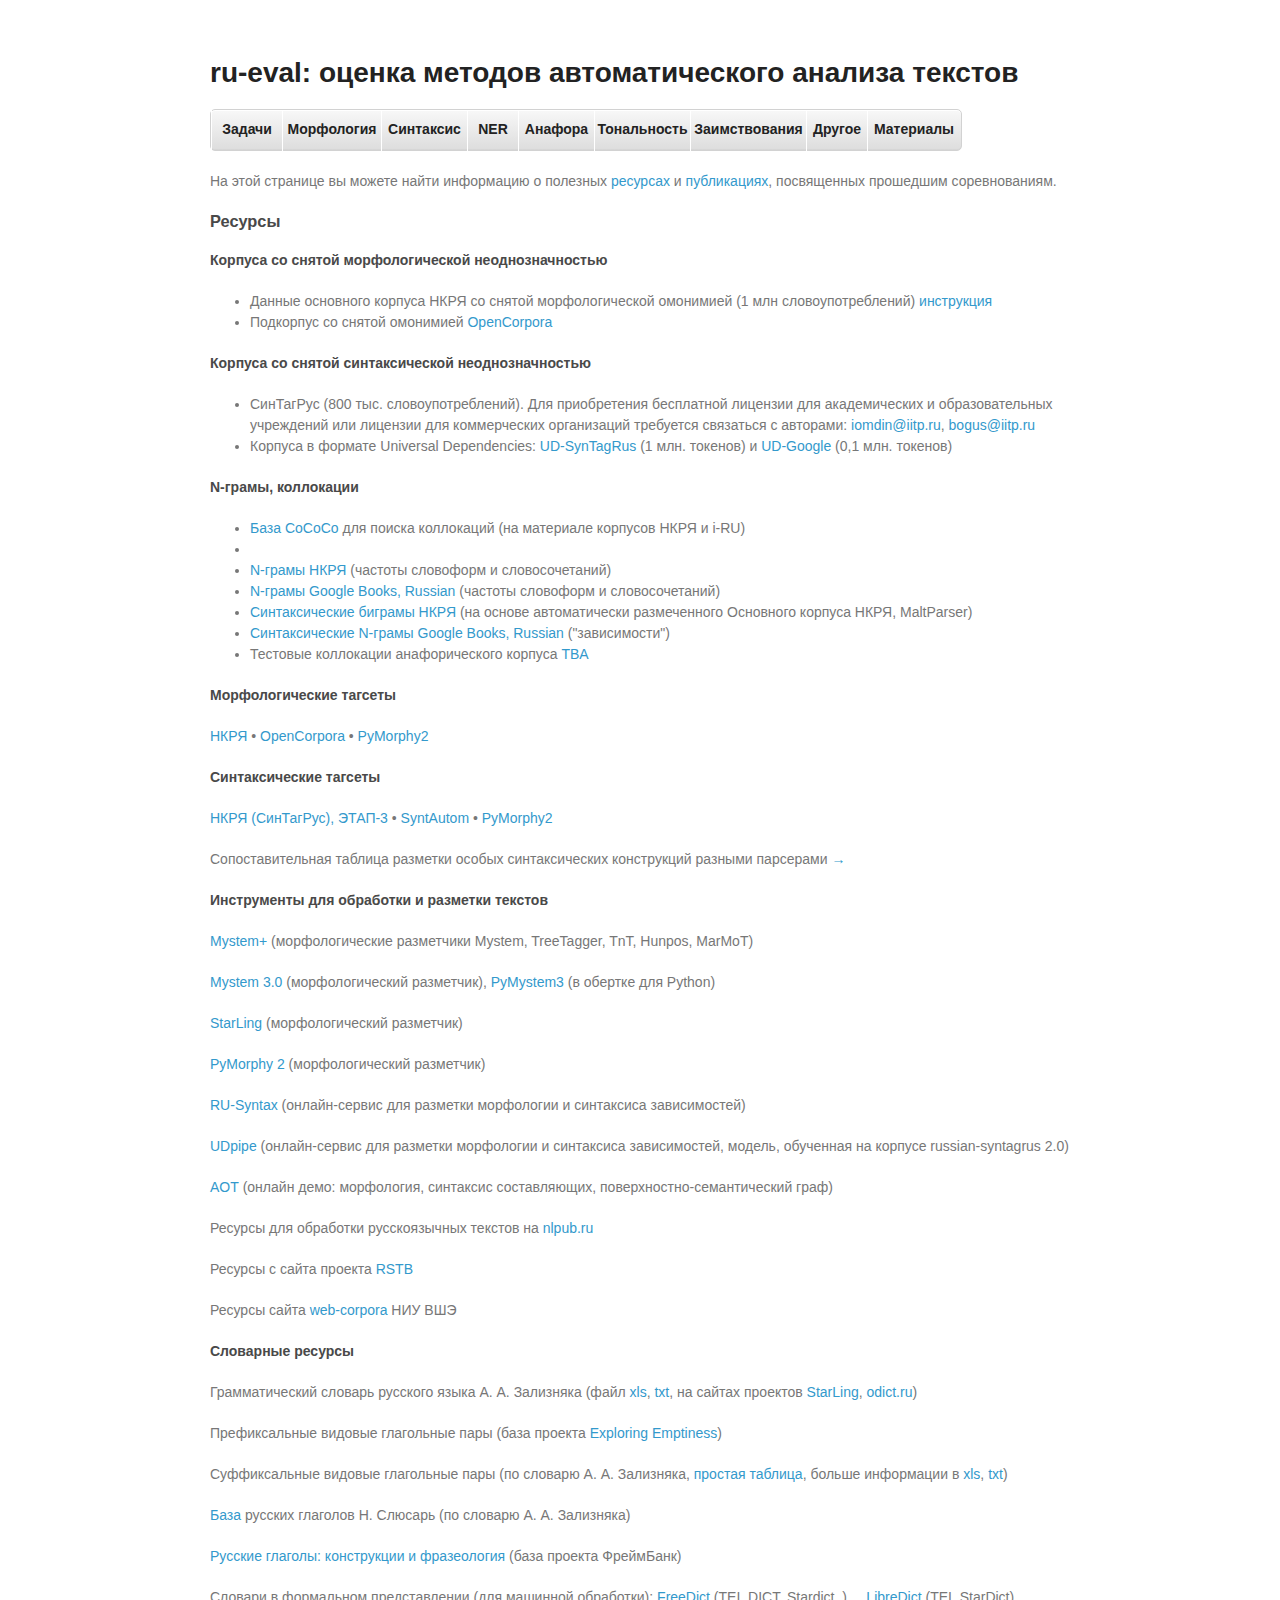
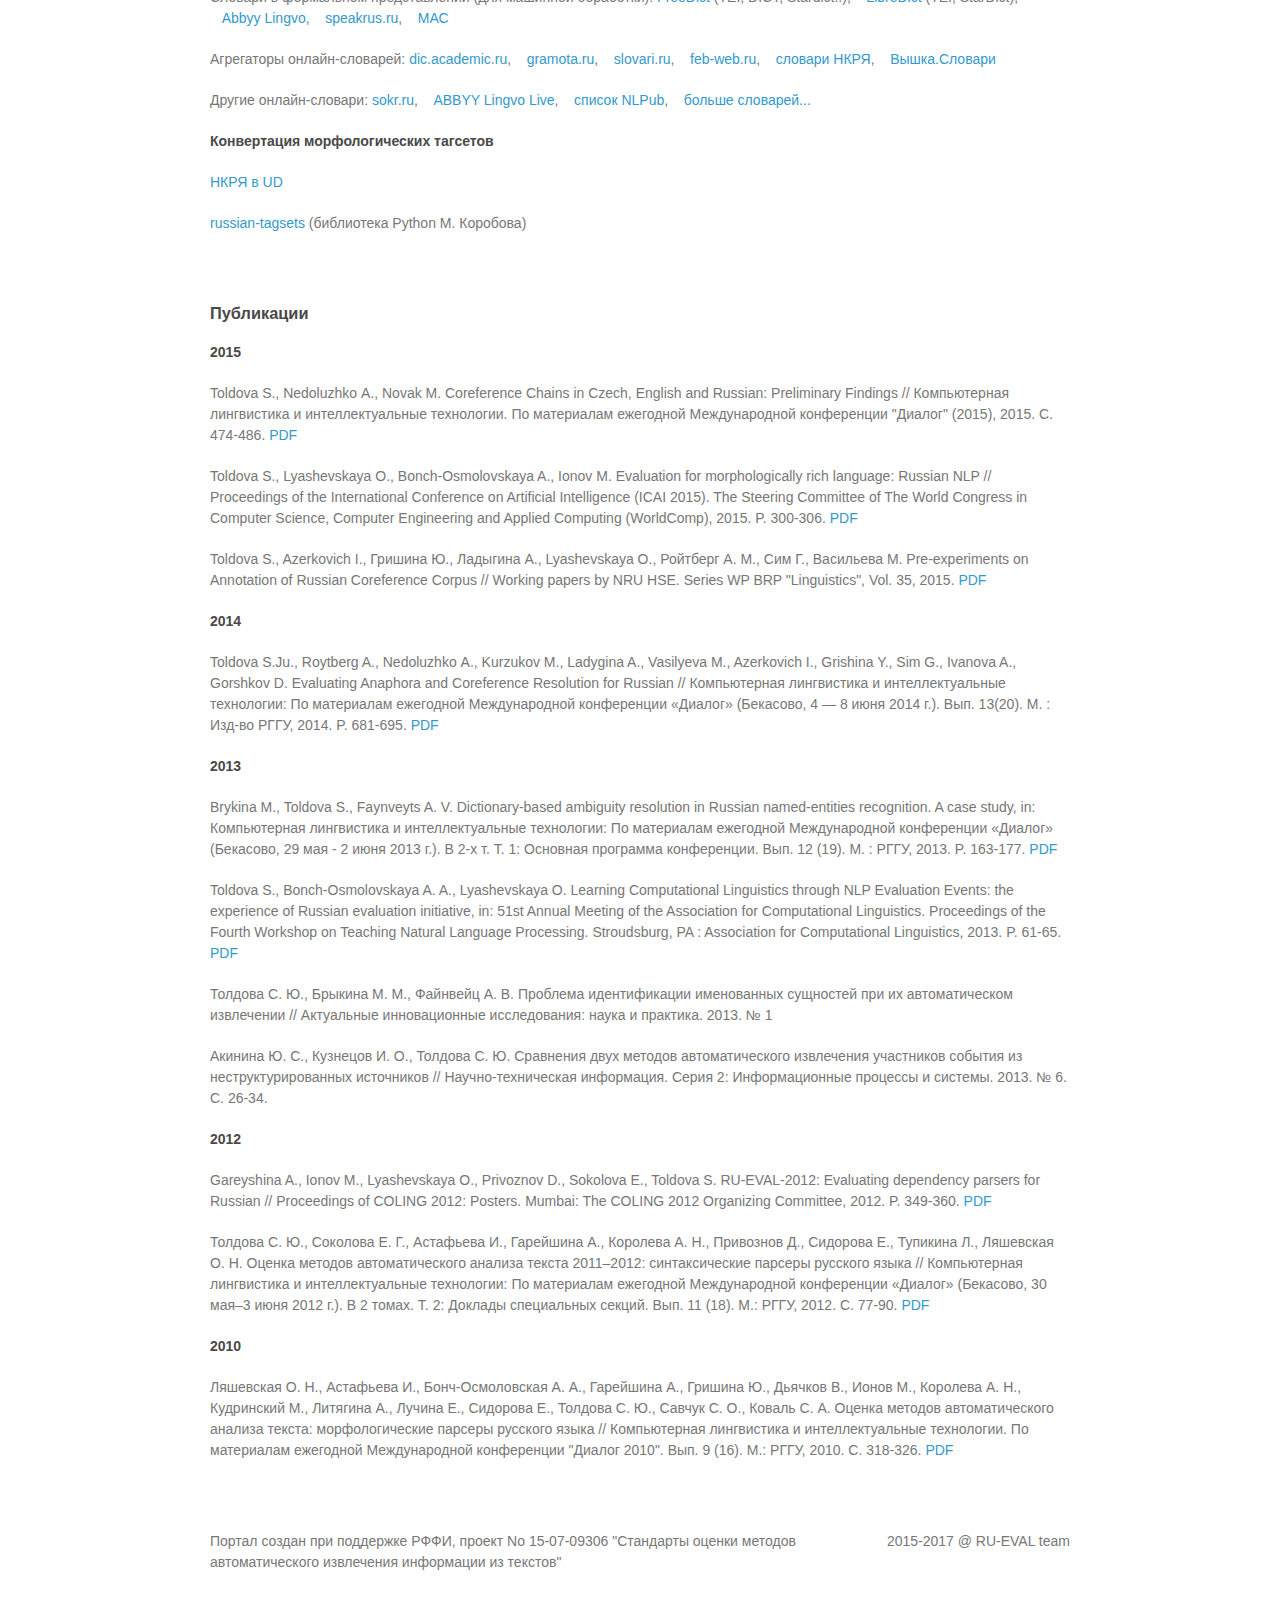
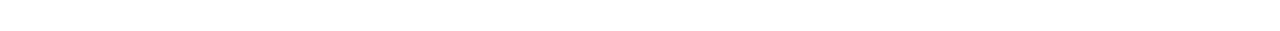
==== commit a44b09f5: "add dictionaries" ====
--- a/resources.html
+++ b/resources.html
@@ -93,11 +93,18 @@
 		<h4>Словарные ресурсы</h4>
 		<p>Грамматический словарь русского языка А. А. Зализняка (файл <a href="http://ru-eval.ru/go/data/zalizniak2003.xls.zip">xls</a>, <a href="http://ru-eval.ru/go/data/AspectualPairZalizniak.txt">txt</a>, на сайтах проектов <a href="http://starling.rinet.ru/morpho.php?lan=en">StarLing</a>, <a href="http://odict.ru/">odict.ru</a>)</p>
 		<p>Префиксальные видовые глагольные пары (база проекта <a href="http://emptyprefixes.uit.no/">Exploring Emptiness</a>)</p>		
-		<p>Суффиксальные видовые глагольные пары (по словарю А. А. Зализняка, <a href="http://ru-eval.ru/go/data/ImpToPerf.txt">простая таблица</a>, больше информации в <a href="http://ru-eval.ru/go/data/AspectualPairZalizniak.xls">xls</a>, <a href="http://ru-eval.ru/go/data/AspectualPairZalizniak.txt">txt</a>)</p>
+		<p>Суффиксальные видовые глагольные пары (по словарю А. А. Зализняка, <a href="http://ru-eval.ru/go/data/ImpToPerf.txt" download>простая таблица</a>, больше информации в <a href="http://ru-eval.ru/go/data/AspectualPairZalizniak.xls" download>xls</a>, <a href="http://ru-eval.ru/go/data/AspectualPairZalizniak.txt" download>txt</a>)</p>
 		<p><a href="http://www.slioussar.ru/verbdatabase.html">База</a> русских глаголов Н. Слюсарь (по словарю А. А. Зализняка)</p>
 		<p><a href="http://marker.framebank.ru/verbs.php">Русские глаголы: конструкции и фразеология</a> (база проекта ФреймБанк)</p>
-		<p>Словари в формальном представлении (для машинной обработки): <a href="https://sourceforge.net/projects/freedict/files/?source=navbar">FreeDict</a> (TEI, DICT, Stardict..), <a href="http://libredict.org/ru/">LibreDict</a> (TEI, StarDict), <a href="http://lingvodics.com/dics/view/Russian+Monolingual">Abbyy Lingvo</a></p>
-		<p>Агрегаторы онлайн-словарей: <a href="https://dic.academic.ru/searchall.php?SWord=%D0%B2%D1%81%D0%B5%D0%B3%D0%BE&from=xx&to=ru&did=&stype=0">dic.academic.ru</a>,
+		<p>Словари в формальном представлении (для машинной обработки): 
+				<a href="https://sourceforge.net/projects/freedict/files/?source=navbar">FreeDict</a> (TEI, DICT, Stardict..), 
+				&nbsp;&nbsp;&nbsp;<a href="http://libredict.org/ru/">LibreDict</a> (TEI, StarDict), 
+				&nbsp;&nbsp;&nbsp;<a href="http://lingvodics.com/dics/view/Russian+Monolingual">Abbyy Lingvo</a>, 
+				&nbsp;&nbsp;&nbsp;<a href="http://www.speakrus.ru/dict/">speakrus.ru</a>, 
+				&nbsp;&nbsp;&nbsp;<a href="http://ru-eval.ru/go/data/MAS.zip">МАС</a> 
+				</p>
+		<p>Агрегаторы онлайн-словарей: 
+				<a href="https://dic.academic.ru/searchall.php?SWord=%D0%B2%D1%81%D0%B5%D0%B3%D0%BE&from=xx&to=ru&did=&stype=0">dic.academic.ru</a>,
 				&nbsp;&nbsp;&nbsp;<a href="http://gramota.ru/slovari/">gramota.ru</a>,
 				&nbsp;&nbsp;&nbsp;<a href="http://slovari.ru/">slovari.ru</a>,
 				&nbsp;&nbsp;&nbsp;<a href="http://feb-web.ru/feb/feb/dict.htm">feb-web.ru</a>,
@@ -105,6 +112,7 @@
 				&nbsp;&nbsp;&nbsp;<a href="http://linghub.ru/hse.slovari/Vyshka_slovari_main">Вышка.Словари</a></p>
 		<p>Другие онлайн-словари: <a href="http://www.sokr.ru/">sokr.ru</a>,
 				&nbsp;&nbsp;&nbsp;<a href="https://www.lingvolive.com">ABBYY Lingvo Live</a>,
+				&nbsp;&nbsp;&nbsp;<a href="https://nlpub.ru/%D0%A0%D0%B5%D1%81%D1%83%D1%80%D1%81%D1%8B#.D0.A1.D0.BB.D0.BE.D0.B2.D0.B0.D1.80.D1.8C">список NLPub</a>,
 				&nbsp;&nbsp;&nbsp;<a href="https://falyosa.livejournal.com/5003451.html">больше словарей...</a>
 				</p>
 	</article>
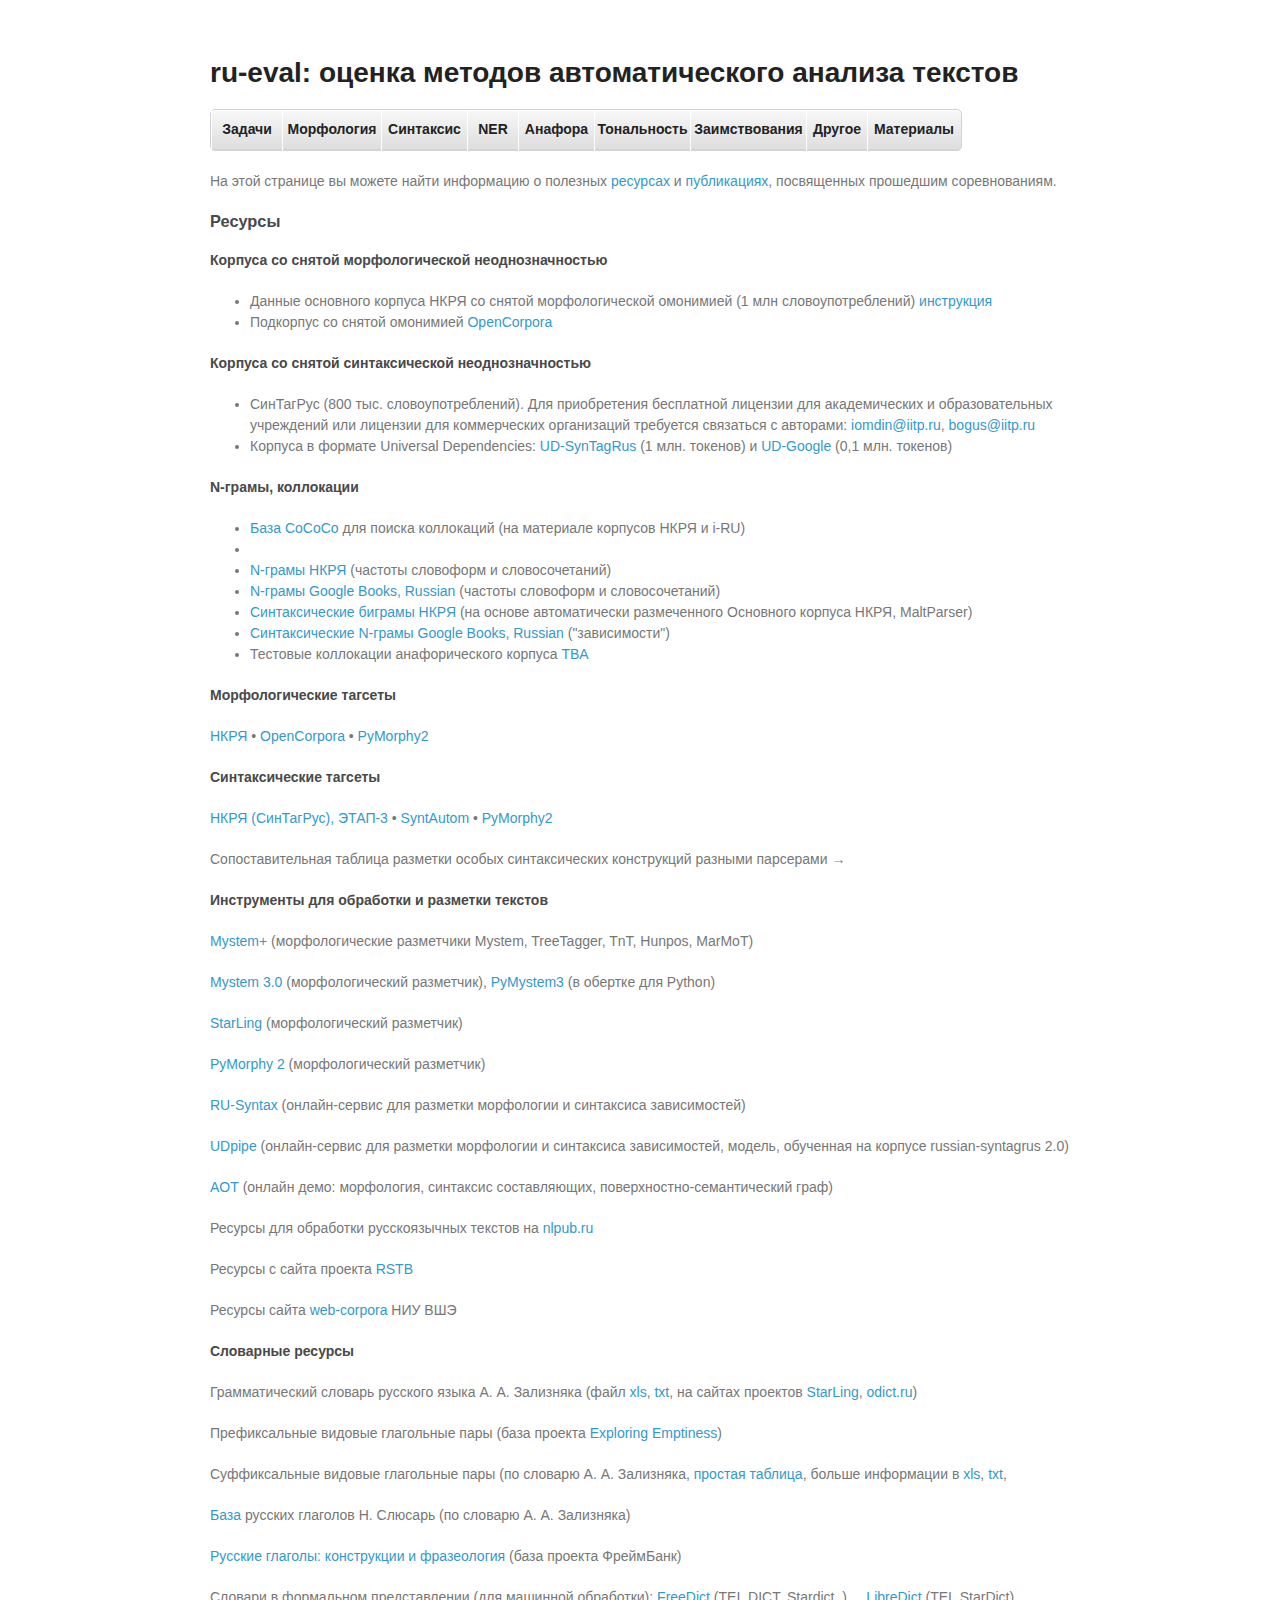
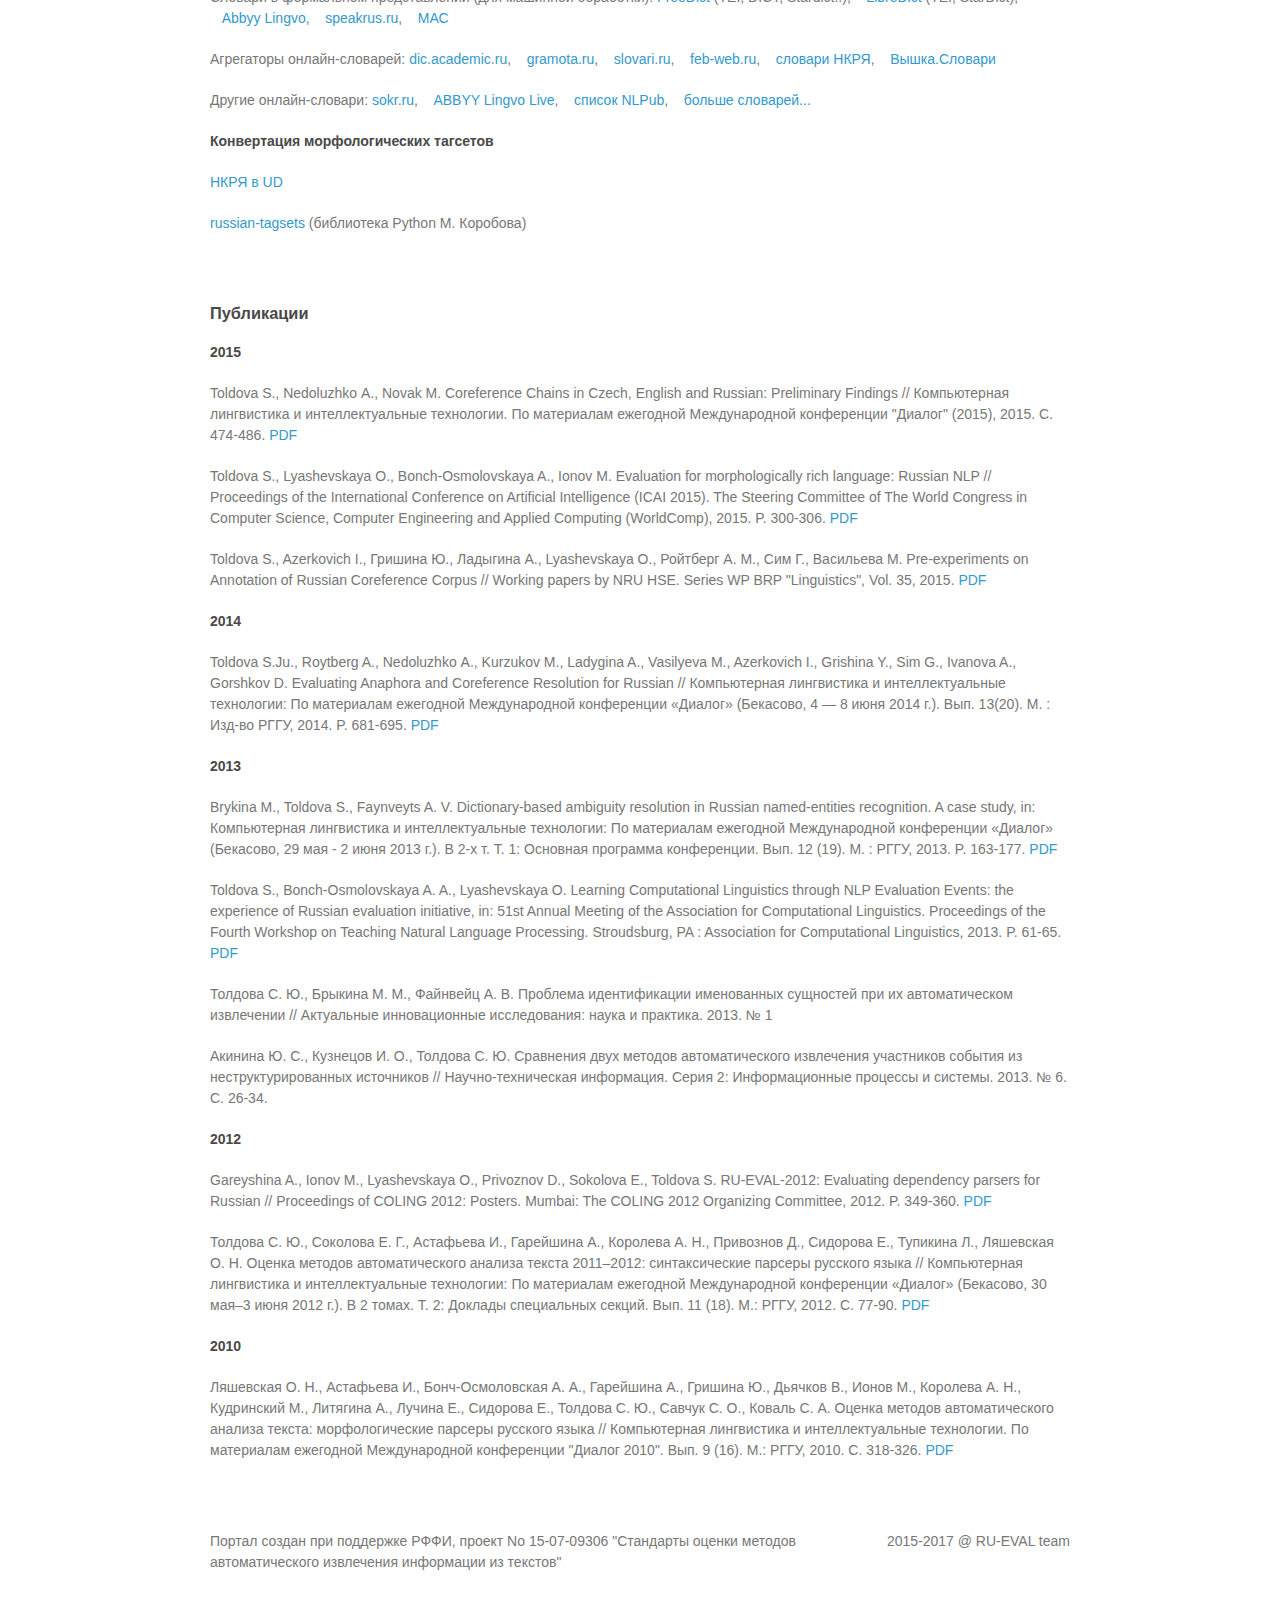
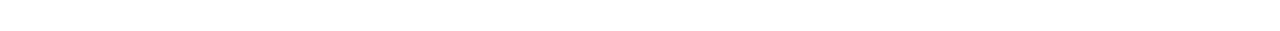
==== commit 7bb87f0e: "improve download" ====
--- a/resources.html
+++ b/resources.html
@@ -12,7 +12,15 @@
     <meta name="viewport" content="width=device-width, initial-scale=1, user-scalable=no">
     <!--[if lt IE 9]>
     <script src="//html5shiv.googlecode.com/svn/trunk/html5.js"></script>
-    <![endif]-->
+    <![endif]
+    <script type="text/javascript">
+	function download(path) 
+	{
+    		var ifrm = document.getElementById("iframe1");
+    		ifrm.src = path;
+	}
+   </script>-->
+
   </head>
   <body>
     <div class="wrapper">
@@ -93,7 +101,12 @@
 		<h4>Словарные ресурсы</h4>
 		<p>Грамматический словарь русского языка А. А. Зализняка (файл <a href="http://ru-eval.ru/go/data/zalizniak2003.xls.zip">xls</a>, <a href="http://ru-eval.ru/go/data/AspectualPairZalizniak.txt">txt</a>, на сайтах проектов <a href="http://starling.rinet.ru/morpho.php?lan=en">StarLing</a>, <a href="http://odict.ru/">odict.ru</a>)</p>
 		<p>Префиксальные видовые глагольные пары (база проекта <a href="http://emptyprefixes.uit.no/">Exploring Emptiness</a>)</p>		
-		<p>Суффиксальные видовые глагольные пары (по словарю А. А. Зализняка, <a href="http://ru-eval.ru/go/data/ImpToPerf.txt" download>простая таблица</a>, больше информации в <a href="http://ru-eval.ru/go/data/AspectualPairZalizniak.xls" download>xls</a>, <a href="http://ru-eval.ru/go/data/AspectualPairZalizniak.txt" download>txt</a>)</p>
+		<p>Суффиксальные видовые глагольные пары (по словарю А. А. Зализняка, <a href="https://raw.githubusercontent.com/ru-eval/ru-eval.github.io/master/data/ImpToPerf.txt" target="_blank" download>простая таблица</a>,
+			больше информации в <a href="http://ru-eval.ru/go/data/AspectualPairZalizniak.xls" target="_blank" download>xls</a>, 
+				<a href="http://ru-eval.ru/go/data/AspectualPairZalizniak.txt.zip" target="_blank" download>txt</a>, 
+		<!---		<iframe id="iframe1" style="display:none;"></iframe>
+					<a href="javascript:download('http://ru-eval.ru/go/data/AspectualPairZalizniak.txt')">txt</a>) --->
+		</p>
 		<p><a href="http://www.slioussar.ru/verbdatabase.html">База</a> русских глаголов Н. Слюсарь (по словарю А. А. Зализняка)</p>
 		<p><a href="http://marker.framebank.ru/verbs.php">Русские глаголы: конструкции и фразеология</a> (база проекта ФреймБанк)</p>
 		<p>Словари в формальном представлении (для машинной обработки): 
@@ -101,7 +114,7 @@
 				&nbsp;&nbsp;&nbsp;<a href="http://libredict.org/ru/">LibreDict</a> (TEI, StarDict), 
 				&nbsp;&nbsp;&nbsp;<a href="http://lingvodics.com/dics/view/Russian+Monolingual">Abbyy Lingvo</a>, 
 				&nbsp;&nbsp;&nbsp;<a href="http://www.speakrus.ru/dict/">speakrus.ru</a>, 
-				&nbsp;&nbsp;&nbsp;<a href="http://ru-eval.ru/go/data/MAS.zip">МАС</a> 
+				&nbsp;&nbsp;&nbsp;<a href="http://ru-eval.ru/go/data/MAS.zip" target="_blank" download>МАС</a> 
 				</p>
 		<p>Агрегаторы онлайн-словарей: 
 				<a href="https://dic.academic.ru/searchall.php?SWord=%D0%B2%D1%81%D0%B5%D0%B3%D0%BE&from=xx&to=ru&did=&stype=0">dic.academic.ru</a>,
